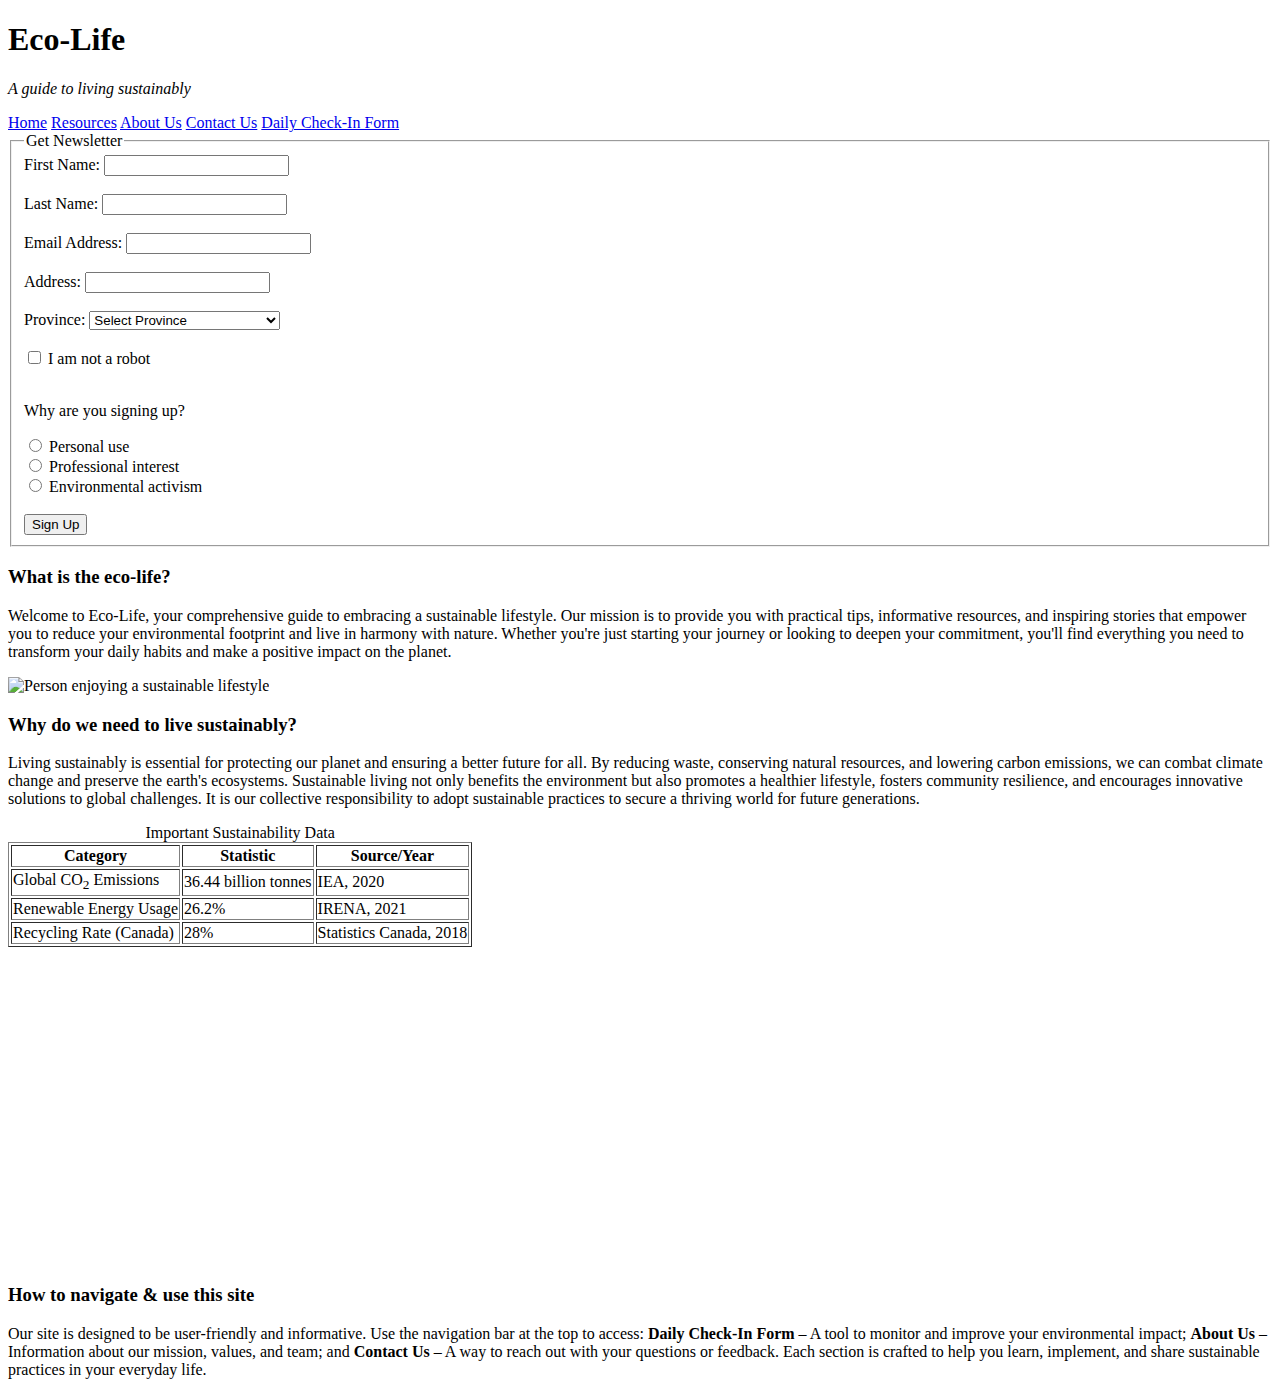
==== index.html @ 3afafe02 "Initial HTML Commit" ====
<!DOCTYPE html>
<html lang="en">
    <head>
        <meta charset="UTF-8">
        <title>Eco-Life</title>
    </head>
    <body>
        <header>
            <h1>Eco-Life</h1>
            <p><i>A guide to living sustainably</i></p>            
            <nav>
                <a class="active" href="index.html">Home</a>
                <a href="resources.html">Resources</a>
                <a href="about.html">About Us</a>
                <a href="contact.html">Contact Us</a>
                <a href="daily_form.html">Daily Check-In Form</a>
            </nav>
        </header>
        
        <main>
            <!-- Email Sign-Up Form -->
            <form action="#" method="post">
                <fieldset>
                    <legend>Get Newsletter</legend>

                    <label for="fname">First Name:</label>
                    <input type="text" id="fname" name="fname"><br><br>
                  
                    <label for="lname">Last Name:</label>
                    <input type="text" id="lname" name="lname"><br><br>

                    <label for="email">Email Address:</label>
                    <input type="email" id="email" name="email"><br><br>

                    <label for="address">Address:</label>
                    <input type="text" id="address" name="address"><br><br>
                  
                    <label for="province">Province:</label>
                    <select id="province" name="province">
                        <option value="">Select Province</option>
                        <option value="AB">Alberta</option>
                        <option value="BC">British Columbia</option>
                        <option value="MB">Manitoba</option>
                        <option value="NB">New Brunswick</option>
                        <option value="NL">Newfoundland and Labrador</option>
                        <option value="NS">Nova Scotia</option>
                        <option value="ON">Ontario</option>
                        <option value="PE">Prince Edward Island</option>
                        <option value="QC">Quebec</option>
                        <option value="SK">Saskatchewan</option>
                        <option value="NT">Northwest Territories</option>
                        <option value="NU">Nunavut</option>
                        <option value="YT">Yukon</option>
                    </select><br><br>
                  
                    <input type="checkbox" id="robot" name="robot">
                    <label for="robot">I am not a robot</label><br><br>
                  
                    <p>Why are you signing up?</p>
                    <input type="radio" id="personal" name="signup_reason" value="personal">
                    <label for="personal">Personal use</label><br>
                    <input type="radio" id="professional" name="signup_reason" value="professional">
                    <label for="professional">Professional interest</label><br>
                    <input type="radio" id="activism" name="signup_reason" value="activism">
                    <label for="activism">Environmental activism</label><br><br>
                  
                    <input type="submit" value="Sign Up">
                </fieldset>
            </form>

            <h3>What is the eco-life?</h3>
                <p>
                    Welcome to Eco-Life, your comprehensive guide to embracing a sustainable lifestyle.
                    Our mission is to provide you with practical tips, informative resources, and inspiring stories
                    that empower you to reduce your environmental footprint and live in harmony with nature.
                    Whether you're just starting your journey or looking to deepen your commitment, you'll find
                    everything you need to transform your daily habits and make a positive impact on the planet.
                </p>

            <img src="https://cdn.unenvironment.org/styles/topics_content_promo/s3/2022-08/vitor-monthay-Gpf84hh6KLI-unsplash.jpeg?itok=Cl3vENiN" alt="Person enjoying a sustainable lifestyle">

            <h3>Why do we need to live sustainably?</h3>
            <p>
                Living sustainably is essential for protecting our planet and ensuring a better future for all.
                By reducing waste, conserving natural resources, and lowering carbon emissions, we can combat
                climate change and preserve the earth's ecosystems. Sustainable living not only benefits the
                environment but also promotes a healthier lifestyle, fosters community resilience, and encourages
                innovative solutions to global challenges. It is our collective responsibility to adopt sustainable
                practices to secure a thriving world for future generations.
            </p>

            <!-- Sustainability Data Table -->
            <table border="1">
                <caption>Important Sustainability Data</caption>
                <thead>
                    <tr>
                        <th>Category</th>
                        <th>Statistic</th>
                        <th>Source/Year</th>
                    </tr>
                </thead>
                <tbody>
                    <tr>
                        <td>Global CO<sub>2</sub> Emissions</td>
                        <td>36.44 billion tonnes</td>
                        <td>IEA, 2020</td>
                    </tr>
                    <tr>
                        <td>Renewable Energy Usage</td>
                        <td>26.2%</td>
                        <td>IRENA, 2021</td>
                    </tr>
                    <tr>
                        <td>Recycling Rate (Canada)</td>
                        <td>28%</td>
                        <td>Statistics Canada, 2018</td>
                    </tr>
                </tbody>
            </table>

            <!-- YouTube Video -->
            <iframe width="560" height="315" src="https://www.youtube.com/embed/B5NiTN0chj0?si=KG0hzNIt_t14GB4R"
                    title="YouTube video player" frameborder="0" allow="accelerometer; autoplay; clipboard-write; encrypted-media; gyroscope; picture-in-picture; web-share"
                    referrerpolicy="strict-origin-when-cross-origin" allowfullscreen> </iframe>

            <h3>How to navigate & use this site</h3>
            <p>
                Our site is designed to be user-friendly and informative. Use the navigation bar at the top to access:
                <strong>Daily Check-In Form</strong> – A tool to monitor and improve your environmental impact;
                <strong>About Us</strong> – Information about our mission, values, and team;
                and <strong>Contact Us</strong> – A way to reach out with your questions or feedback.
                Each section is crafted to help you learn, implement, and share sustainable practices in your everyday life.
            </p>
        </main>
    </body>
</html>
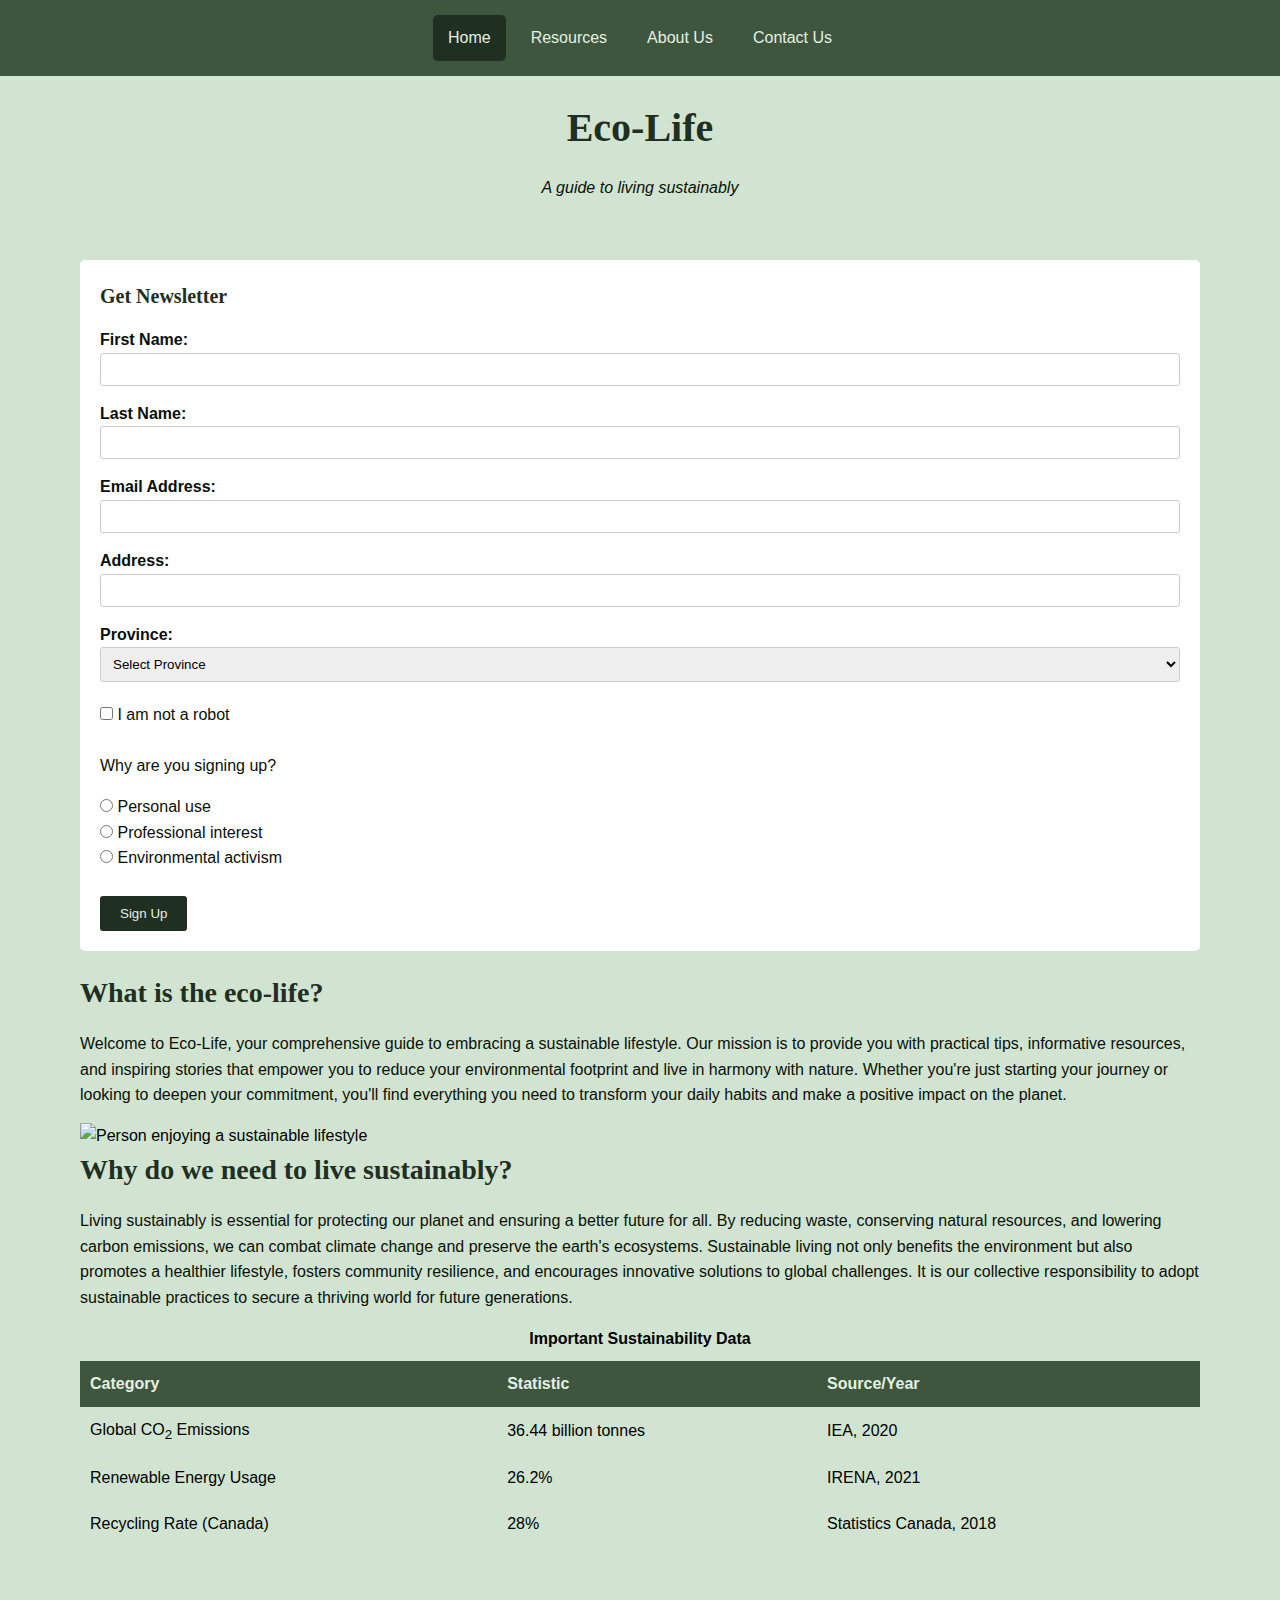
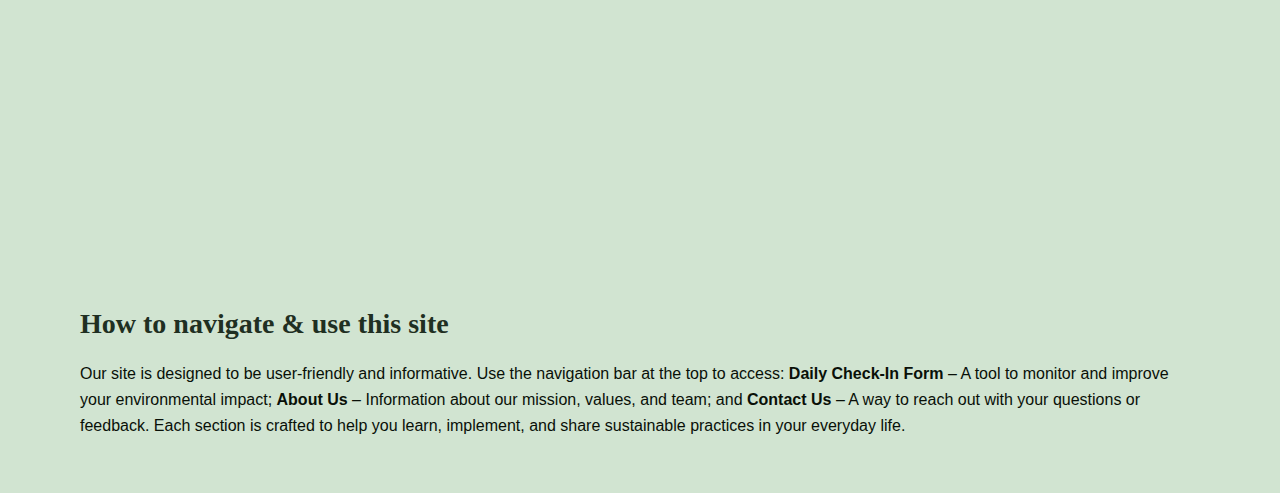
==== commit d5025f6f: "phase 2" ====
--- a/index.html
+++ b/index.html
@@ -3,38 +3,41 @@
     <head>
         <meta charset="UTF-8">
         <title>Eco-Life</title>
+        <link rel="stylesheet" href="css/style.css">
     </head>
     <body>
+        <nav>
+            <a class="active" href="index.html">Home</a>
+            <a href="resources.html">Resources</a>
+            <a href="about.html">About Us</a>
+            <a href="contact.html">Contact Us</a>
+        </nav>
         <header>
             <h1>Eco-Life</h1>
             <p><i>A guide to living sustainably</i></p>            
-            <nav>
-                <a class="active" href="index.html">Home</a>
-                <a href="resources.html">Resources</a>
-                <a href="about.html">About Us</a>
-                <a href="contact.html">Contact Us</a>
-                <a href="daily_form.html">Daily Check-In Form</a>
-            </nav>
         </header>
         
         <main>
             <!-- Email Sign-Up Form -->
             <form action="#" method="post">
-                <fieldset>
-                    <legend>Get Newsletter</legend>
+                <legend>
+                    <h4>
+                        Get Newsletter
+                    </h4>
+                </legend>
+                <div class="form-section-block">
+                    <label for="fname">First Name:</label>
+                    <input type="text" id="fname" name="fname">
 
-                    <label for="fname">First Name:</label>
-                    <input type="text" id="fname" name="fname"><br><br>
-                  
                     <label for="lname">Last Name:</label>
-                    <input type="text" id="lname" name="lname"><br><br>
+                    <input type="text" id="lname" name="lname">
 
                     <label for="email">Email Address:</label>
-                    <input type="email" id="email" name="email"><br><br>
+                    <input type="email" id="email" name="email">
 
                     <label for="address">Address:</label>
-                    <input type="text" id="address" name="address"><br><br>
-                  
+                    <input type="text" id="address" name="address">
+
                     <label for="province">Province:</label>
                     <select id="province" name="province">
                         <option value="">Select Province</option>
@@ -51,31 +54,33 @@
                         <option value="NT">Northwest Territories</option>
                         <option value="NU">Nunavut</option>
                         <option value="YT">Yukon</option>
-                    </select><br><br>
-                  
-                    <input type="checkbox" id="robot" name="robot">
-                    <label for="robot">I am not a robot</label><br><br>
-                  
-                    <p>Why are you signing up?</p>
-                    <input type="radio" id="personal" name="signup_reason" value="personal">
-                    <label for="personal">Personal use</label><br>
-                    <input type="radio" id="professional" name="signup_reason" value="professional">
-                    <label for="professional">Professional interest</label><br>
-                    <input type="radio" id="activism" name="signup_reason" value="activism">
-                    <label for="activism">Environmental activism</label><br><br>
-                  
-                    <input type="submit" value="Sign Up">
-                </fieldset>
+                    </select>
+                </div>
+                <input type="checkbox" id="robot" name="robot">
+                <label for="robot">I am not a robot</label>
+
+                <br><br>
+
+                <p>Why are you signing up?</p>
+                <input type="radio" id="personal" name="signup_reason" value="personal">
+                <label for="personal">Personal use</label><br>
+                <input type="radio" id="professional" name="signup_reason" value="professional">
+                <label for="professional">Professional interest</label><br>
+                <input type="radio" id="activism" name="signup_reason" value="activism">
+                <label for="activism">Environmental activism</label><br><br>
+
+                <input type="submit" value="Sign Up">
+
             </form>
 
             <h3>What is the eco-life?</h3>
-                <p>
-                    Welcome to Eco-Life, your comprehensive guide to embracing a sustainable lifestyle.
-                    Our mission is to provide you with practical tips, informative resources, and inspiring stories
-                    that empower you to reduce your environmental footprint and live in harmony with nature.
-                    Whether you're just starting your journey or looking to deepen your commitment, you'll find
-                    everything you need to transform your daily habits and make a positive impact on the planet.
-                </p>
+            <p>
+                Welcome to Eco-Life, your comprehensive guide to embracing a sustainable lifestyle.
+                Our mission is to provide you with practical tips, informative resources, and inspiring stories
+                that empower you to reduce your environmental footprint and live in harmony with nature.
+                Whether you're just starting your journey or looking to deepen your commitment, you'll find
+                everything you need to transform your daily habits and make a positive impact on the planet.
+            </p>
 
             <img src="https://cdn.unenvironment.org/styles/topics_content_promo/s3/2022-08/vitor-monthay-Gpf84hh6KLI-unsplash.jpeg?itok=Cl3vENiN" alt="Person enjoying a sustainable lifestyle">
 
--- a/css/style.css
+++ b/css/style.css
@@ -0,0 +1,272 @@
+/* 
+    style.css
+    Eco-Life website styling file
+    Theme: Nature & Sustainability
+*/
+
+:root {
+    --deep-forest-green: #091008;
+    --dark-moss-green: #1f2f22;
+    --sagebrush-green: #3e563e;
+    --soft-olive-green: #93a889;
+    --cool-slate-blue: #7993a0;
+    --light-powder-blue: #ced9df;
+    --light-powder-green: #d1e4d1;
+    --almost-white-green: #e3f0e2;
+}
+
+/* Global Reset & Base Styles */
+* {
+    margin: 0;
+    padding: 0;
+    box-sizing: border-box;
+}
+
+body {
+    font-family: 'Open Sans', Arial, sans-serif;
+    font-size: 16px;
+    line-height: 1.6;
+    background-color: var(--light-powder-green); /* light, nature-inspired background */
+    padding: 0px;
+    animation: fadeIn 1s ease-in;
+}
+
+/* Fade-in Animation */
+@keyframes fadeIn {
+    from {
+        opacity: 0;
+    }
+    to {
+        opacity: 1;
+    }
+}
+
+.element {
+    animation: fadeIn 2s cubic-bezier(0.22, 1.61, 0.36, 1); /* Custom bezier for logarithmic effect */
+}
+
+/* Typography */
+h1, h2, h3, h4, h5, h6 {
+    font-family: 'Merriweather', serif;
+    margin-bottom: 15px;
+    color: var(--dark-moss-green);
+}
+
+h1 {
+    font-size: 2.5em;
+}
+
+h2 {
+    font-size: 2em;
+}
+
+h3 {
+    font-size: 1.75em;
+}
+
+h4 {
+    font-size: 1.25em;
+}
+
+p {
+    color: var(--deep-forest-green);
+    margin-bottom: 15px;
+}
+
+ul, ol {
+    margin: 10px 0 15px 20px;
+}
+
+/* Navigation */
+nav {
+    display: flex;
+    flex-wrap: wrap;
+    justify-content: center;
+    background-color: var(--sagebrush-green);
+    padding: 10px;
+    margin-bottom: 20px;
+}
+
+nav a {
+    color: var(--almost-white-green);
+    text-decoration: none;
+    padding: 10px 15px;
+    margin: 5px;
+    border-radius: 5px;
+    transition: background-color 0.3s ease;
+}
+
+nav a:hover,
+nav a.active {
+    background-color: var(--dark-moss-green);
+}
+
+/* Header & Main Layout */
+header {
+    text-align: center;
+    margin-bottom: 20px;
+}
+
+header p {
+    margin-left: 10%;
+    margin-right: 10%;
+}
+main {
+    max-width: 1200px;
+    margin: 0 auto;
+    padding: 40px;
+}
+
+/* Footer */
+footer {
+    text-align: center;
+    font-size: 0.9em;
+    color: var(--deep-forest-green);
+    margin-top: 40px;
+    padding: 20px;
+    background-color: var(--light-powder-green);
+}
+
+footer a {
+    color: var(--dark-moss-green);
+    text-decoration: underline;
+}
+
+/* Form Styling */
+form {
+    background-color: white;
+    color: var(--deep-forest-green);
+    border: none;
+    padding: 20px;
+    border-radius: 5px;
+    margin-bottom: 20px;
+}
+
+.form-section-block {
+    display: block;
+    margin-bottom: 5px;
+    font-weight: bold;
+}
+
+form input[type="text"],
+form input[type="email"],
+form select {
+    width: 100%;
+    padding: 8px;
+    margin-bottom: 15px;
+    border: 1px solid #ccc;
+    border-radius: 3px;
+}
+
+input[type="radio"],
+form input[type="checkbox"] {
+    display: inline-block;
+}
+
+form input[type="submit"] {
+    background-color: var(--dark-moss-green);
+    color: var(--almost-white-green);
+    border: none;
+    padding: 10px 20px;
+    border-radius: 3px;
+    cursor: pointer;
+    transition: background-color 0.3s ease;
+}
+
+form input[type="submit"]:hover {
+    background-color: var(--sagebrush-green);
+}
+
+/* Table Styling */
+table {
+    width: 100%;
+    border: none;
+    border-collapse: collapse;
+    margin-bottom: 20px;
+}
+
+table caption {
+    font-weight: bold;
+    margin-bottom: 10px;
+}
+
+table th,
+table td {
+    border: none;
+    padding: 10px;
+    text-align: left;
+}
+
+table th {
+    background-color: var(--sagebrush-green);
+    color: var(--almost-white-green);
+}
+
+/* Images & Media */
+img {
+    max-width: 100%;
+    height: auto;
+    display: block;
+    margin: 0 auto;
+}
+
+iframe {
+    max-width: 100%;
+    display: block;
+    margin: 20px auto;
+}
+
+/* Gallery & Responsive Boxes (e.g., in Resources Page) */
+.responsive {
+    padding: 0 6px;
+    float: left;
+    width: 31.33%;
+    margin: 1%;
+    box-shadow: 0 2px 5px rgba(0,0,0,0.1);
+    transition: transform 0.3s ease;
+}
+
+.responsive:hover {
+    transform: scale(1.05);
+}
+
+.gallery {
+    border: 1px solid #ccc;
+    margin-bottom: 20px;
+}
+
+.gallery img {
+    width: 100%;
+}
+
+.gallery .desc {
+    padding: 15px;
+    text-align: center;
+    background-color: #f8f8f8;
+}
+
+/* Responsive Media Queries */
+
+/* Tablets */
+@media (max-width: 768px) {
+    nav {
+        flex-direction: column;
+        align-items: center;
+    }
+    .responsive {
+        width: 48%;
+        margin: 1%;
+    }
+}
+
+/* Mobile Devices */
+@media (max-width: 480px) {
+    nav a {
+        padding: 8px 10px;
+        font-size: 14px;
+    }
+    .responsive {
+        width: 98%;
+        margin: 1% 0;
+    }
+}
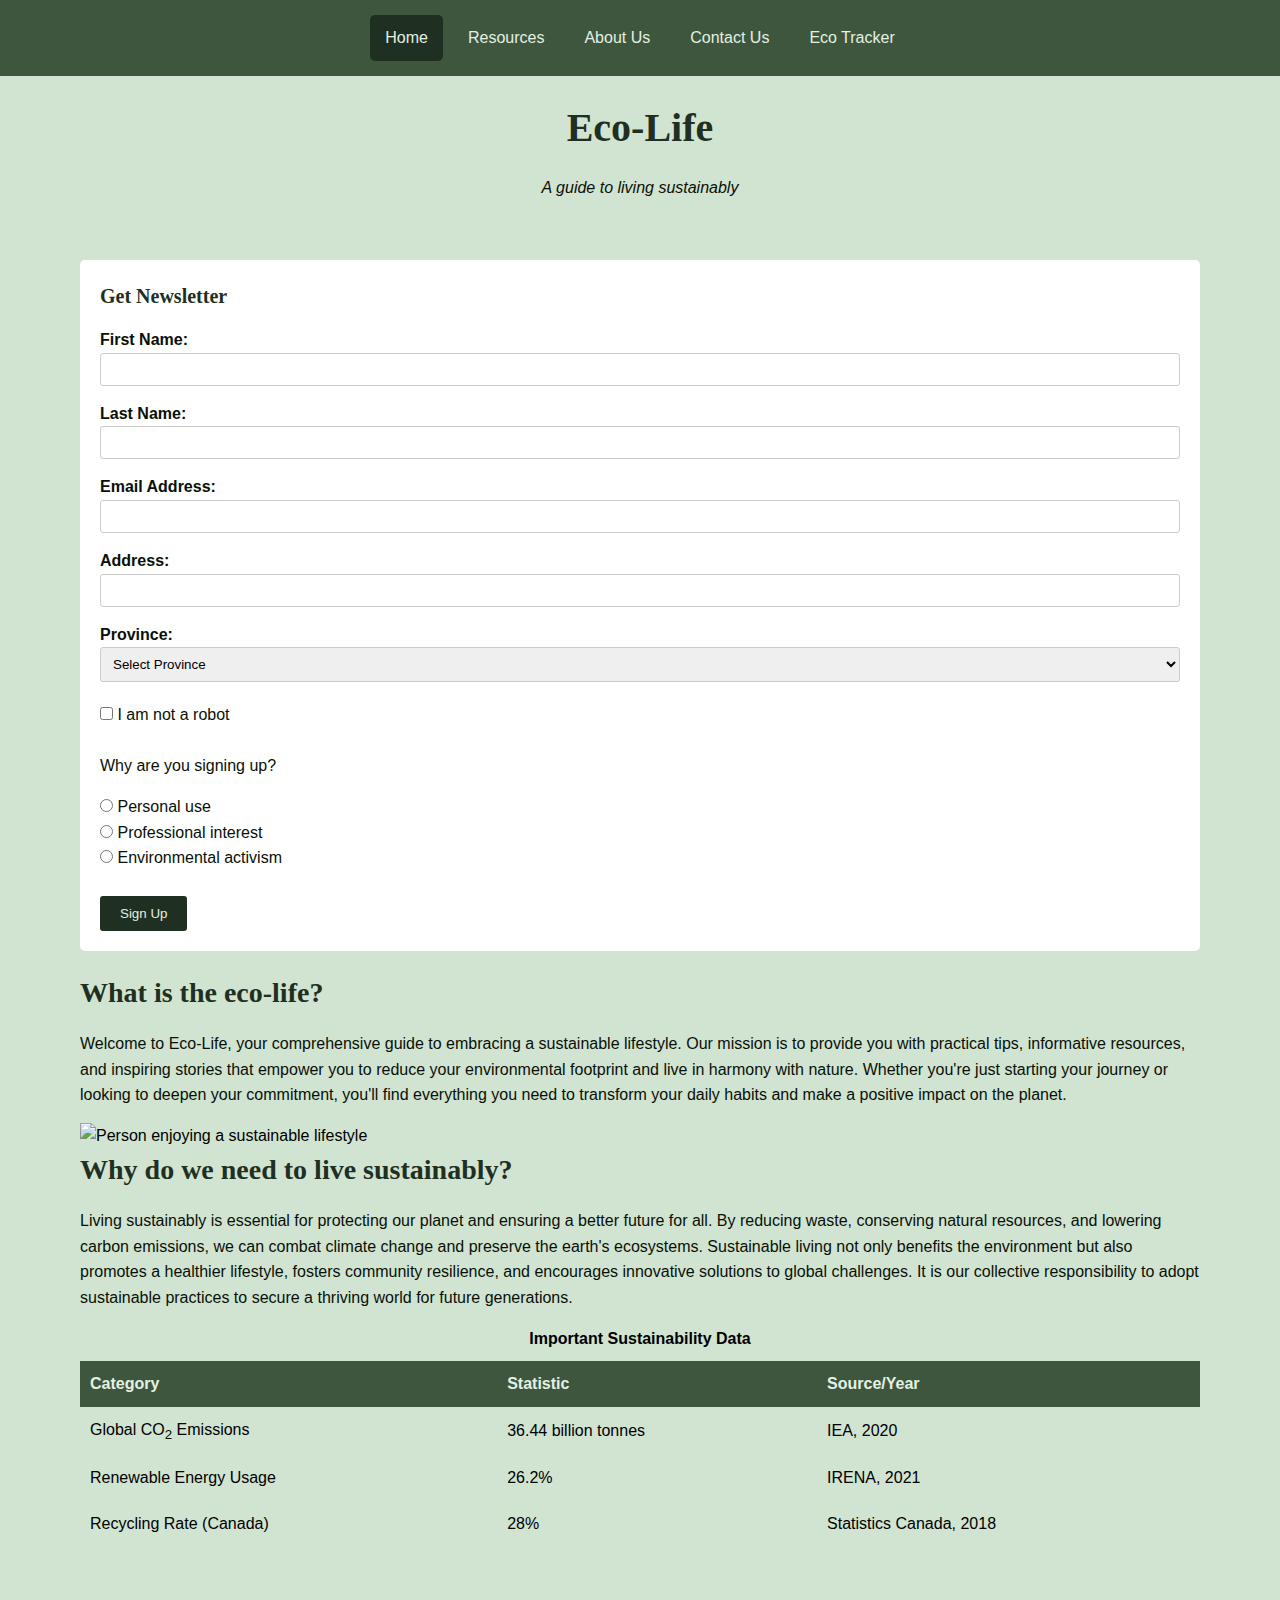
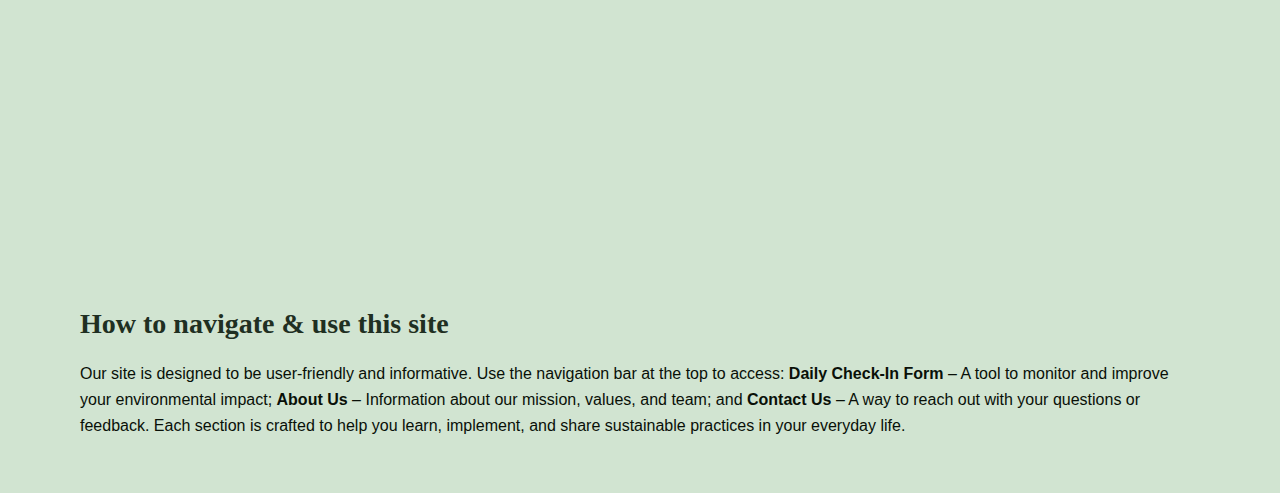
==== commit e3c2caba: "Stage 3" ====
--- a/index.html
+++ b/index.html
@@ -1,4 +1,4 @@
-<!DOCTYPE html>
+<!doctype html>
 <html lang="en">
     <head>
         <meta charset="UTF-8">
@@ -11,6 +11,7 @@
             <a href="resources.html">Resources</a>
             <a href="about.html">About Us</a>
             <a href="contact.html">Contact Us</a>
+            <a href="tracker.html">Eco Tracker</a>
         </nav>
         <header>
             <h1>Eco-Life</h1>
@@ -19,7 +20,7 @@
         
         <main>
             <!-- Email Sign-Up Form -->
-            <form action="#" method="post">
+            <form onsubmit="newsletterSubmit(event)">
                 <legend>
                     <h4>
                         Get Newsletter
@@ -27,19 +28,19 @@
                 </legend>
                 <div class="form-section-block">
                     <label for="fname">First Name:</label>
-                    <input type="text" id="fname" name="fname">
+                    <input type="text" id="fname" name="fname" required>
 
                     <label for="lname">Last Name:</label>
-                    <input type="text" id="lname" name="lname">
+                    <input type="text" id="lname" name="lname" required>
 
                     <label for="email">Email Address:</label>
-                    <input type="email" id="email" name="email">
+                    <input type="email" id="email" name="email" required>
 
                     <label for="address">Address:</label>
-                    <input type="text" id="address" name="address">
+                    <input type="text" id="address" name="address" required>
 
                     <label for="province">Province:</label>
-                    <select id="province" name="province">
+                    <select id="province" name="province" required>
                         <option value="">Select Province</option>
                         <option value="AB">Alberta</option>
                         <option value="BC">British Columbia</option>
@@ -56,7 +57,7 @@
                         <option value="YT">Yukon</option>
                     </select>
                 </div>
-                <input type="checkbox" id="robot" name="robot">
+                <input type="checkbox" id="robot" name="robot" required>
                 <label for="robot">I am not a robot</label>
 
                 <br><br>
@@ -70,7 +71,10 @@
                 <label for="activism">Environmental activism</label><br><br>
 
                 <input type="submit" value="Sign Up">
-
+                <div id="message-div">
+                    <br>
+                    <p id="submission-message"></p>
+                </div>
             </form>
 
             <h3>What is the eco-life?</h3>
@@ -137,5 +141,6 @@
                 Each section is crafted to help you learn, implement, and share sustainable practices in your everyday life.
             </p>
         </main>
+        <script src="js/app.js"></script>
     </body>
 </html>
--- a/css/style.css
+++ b/css/style.css
@@ -31,7 +31,7 @@
     animation: fadeIn 1s ease-in;
 }
 
-/* Fade-in Animation */
+/* Animations */
 @keyframes fadeIn {
     from {
         opacity: 0;
@@ -42,7 +42,20 @@
 }
 
 .element {
-    animation: fadeIn 2s cubic-bezier(0.22, 1.61, 0.36, 1); /* Custom bezier for logarithmic effect */
+    animation: fadeIn 1s cubic-bezier(0.22, 1.61, 0.36, 1);
+}
+
+@keyframes fadeOut {
+  0% {
+    opacity: 1;
+  }
+  100% {
+    opacity: 0;
+  }
+}
+
+.fade-out {
+  animation: fadeOut 1s cubic-bezier(0.22, 1.61, 0.36, 1);
 }
 
 /* Typography */
@@ -111,7 +124,8 @@
     margin-left: 10%;
     margin-right: 10%;
 }
-main {
+
+main, .tracked-item {
     max-width: 1200px;
     margin: 0 auto;
     padding: 40px;
@@ -133,7 +147,7 @@
 }
 
 /* Form Styling */
-form {
+form, .tracked-item {
     background-color: white;
     color: var(--deep-forest-green);
     border: none;
@@ -177,6 +191,9 @@
     background-color: var(--sagebrush-green);
 }
 
+#message-div {
+    display: none;
+}
 /* Table Styling */
 table {
     width: 100%;
